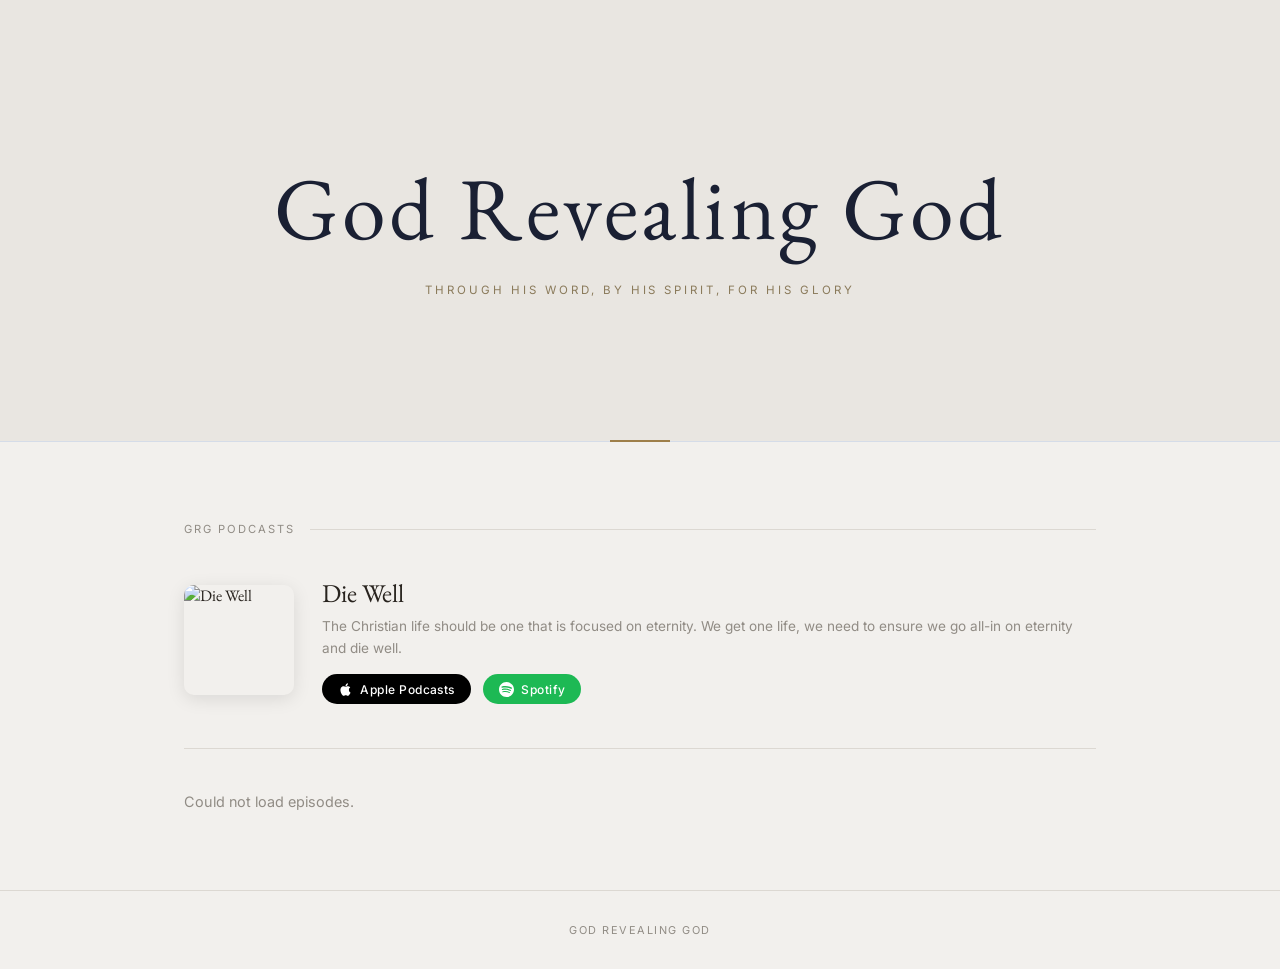
==== index.html @ 765616af "Add files via upload" ====
<!DOCTYPE html>
<html lang="en">
<head>
  <meta charset="UTF-8">
  <meta name="viewport" content="width=device-width, initial-scale=1.0">
  <title>God Revealing God</title>
  <link rel="preconnect" href="https://fonts.googleapis.com">
  <link rel="preconnect" href="https://fonts.gstatic.com" crossorigin>
  <link href="https://fonts.googleapis.com/css2?family=EB+Garamond:ital,wght@0,400;0,500;1,400&family=Inter:wght@400;500&display=swap" rel="stylesheet">
  <style>
    *, *::before, *::after { box-sizing: border-box; margin: 0; padding: 0; }

    :root {
      --cream: #f2f0ed;
      --paper: #e9e6e1;
      --ink:   #28231e;
      --muted: #918c85;
      --gold:  #9e7f4a;
      --rule:  #dcd8d2;
      --serif: 'EB Garamond', Georgia, serif;
      --sans:  'Inter', system-ui, sans-serif;
    }

    body {
      background: var(--cream);
      color: var(--ink);
      font-family: var(--serif);
      min-height: 100vh;
    }

    /* ── Hero ── */
    .hero {
      display: flex;
      flex-direction: column;
      align-items: center;
      justify-content: center;
      text-align: center;
      padding: 10rem 2rem 9rem;
      background: #e9e6e1;
      position: relative;
      border-bottom: 1px solid #d5dce8;
    }

    .hero::after {
      content: '';
      position: absolute;
      bottom: -1px; left: 50%;
      transform: translateX(-50%);
      width: 60px; height: 2px;
      background: var(--gold);
    }

    .hero-title {
      font-size: clamp(2.8rem, 8vw, 5.5rem);
      font-weight: 400;
      letter-spacing: .04em;
      color: #1a2033;
      line-height: 1.08;
    }

    .hero-tagline {
      font-family: var(--sans);
      font-size: .72rem;
      letter-spacing: .26em;
      text-transform: uppercase;
      color: #8a7a5a;
      margin-top: 1.75rem;
    }

    /* ── Section ── */
    .section { max-width: 960px; margin: 0 auto; padding: 5rem 1.5rem; }

    .section-label {
      font-family: var(--sans);
      font-size: .7rem;
      letter-spacing: .18em;
      text-transform: uppercase;
      color: var(--muted);
      margin-bottom: 2.5rem;
      display: flex;
      align-items: center;
      gap: .9rem;
    }

    .section-label::after {
      content: '';
      flex: 1;
      height: 1px;
      background: var(--rule);
    }

    /* ── Podcast header card ── */
    .podcast-header {
      display: flex;
      align-items: center;
      gap: 1.75rem;
      margin-bottom: 2.75rem;
      padding-bottom: 2.75rem;
      border-bottom: 1px solid var(--rule);
    }

    .podcast-art {
      width: 110px;
      height: 110px;
      border-radius: 10px;
      object-fit: cover;
      flex-shrink: 0;
      box-shadow: 0 4px 18px rgba(0,0,0,.1);
    }

    .podcast-info h2 {
      font-size: 1.6rem;
      font-weight: 400;
      margin-bottom: .4rem;
    }

    .podcast-desc {
      font-family: var(--sans);
      font-size: .85rem;
      color: var(--muted);
      line-height: 1.6;
      margin-bottom: .9rem;
    }

    .podcast-links { display: flex; gap: .75rem; flex-wrap: wrap; }

    .podcast-link {
      display: inline-flex;
      align-items: center;
      gap: .45rem;
      padding: .45rem 1rem;
      border-radius: 50px;
      font-family: var(--sans);
      font-size: .75rem;
      font-weight: 500;
      letter-spacing: .04em;
      text-decoration: none;
      transition: opacity .18s;
    }

    .podcast-link:hover { opacity: .8; }

    .podcast-link.apple {
      background: #000;
      color: #fff;
    }

    .podcast-link.spotify {
      background: #1DB954;
      color: #fff;
    }

    .podcast-link svg { width: 15px; height: 15px; fill: currentColor; }

    /* ── Episodes ── */
    .episodes { display: flex; flex-direction: column; gap: 0; }

    .episode {
      display: flex;
      align-items: baseline;
      gap: 1.25rem;
      padding: 1.2rem 0;
      border-bottom: 1px solid var(--rule);
      text-decoration: none;
      color: var(--ink);
      transition: opacity .18s;
    }

    .episode:last-child { border-bottom: none; }
    .episode:hover { opacity: .65; }

    .episode-num {
      font-family: var(--sans);
      font-size: .72rem;
      color: var(--muted);
      min-width: 1.6rem;
      text-align: right;
      flex-shrink: 0;
    }

    .episode-body { flex: 1; }

    .episode-title {
      font-size: 1.1rem;
      line-height: 1.3;
      margin-bottom: .25rem;
    }

    .episode-meta {
      font-family: var(--sans);
      font-size: .72rem;
      color: var(--muted);
    }

    .episode-arrow {
      font-family: var(--sans);
      font-size: .8rem;
      color: var(--muted);
      flex-shrink: 0;
    }

    .episodes-loading {
      font-family: var(--sans);
      font-size: .9rem;
      color: var(--muted);
      padding: 2rem 0;
    }

    /* ── Footer ── */
    footer {
      border-top: 1px solid var(--rule);
      padding: 2rem 1.5rem;
      text-align: center;
      font-family: var(--sans);
      font-size: .68rem;
      letter-spacing: .14em;
      text-transform: uppercase;
      color: var(--muted);
    }

    @media (max-width: 540px) {
      .podcast-header { flex-direction: column; align-items: flex-start; gap: 1.25rem; }
      .podcast-art { width: 90px; height: 90px; }
    }
  </style>
</head>
<body>

  <!-- Hero -->
  <section class="hero">
    <h1 class="hero-title">God Revealing God</h1>
    <p class="hero-tagline">through His Word, by His Spirit, for His glory</p>
  </section>

  <!-- Podcasts -->
  <div class="section">
    <div class="section-label">GRG Podcasts</div>

    <div class="podcast-header">
      <img class="podcast-art"
           src="https://hosting-media.riverside.com/media/podcasts/87ed1cb3-e6d3-4987-889e-8df98a594110/logos/90d9d428-9001-4b2c-bf42-3b40fa7dd4cc.png"
           alt="Die Well">
      <div class="podcast-info">
        <h2>Die Well</h2>
        <p class="podcast-desc">The Christian life should be one that is focused on eternity. We get one life, we need to ensure we go all-in on eternity and die well.</p>
        <div class="podcast-links">
          <a class="podcast-link apple" href="https://podcasts.apple.com/us/podcast/die-well/id1871918633" target="_blank" rel="noopener">
            <svg viewBox="0 0 24 24"><path d="M18.71 19.5c-.83 1.24-1.71 2.45-3.05 2.47-1.34.03-1.77-.79-3.29-.79-1.53 0-2 .77-3.27.82-1.31.05-2.3-1.32-3.14-2.53C4.25 17 2.94 12.45 4.7 9.39c.87-1.52 2.43-2.48 4.12-2.51 1.28-.02 2.5.87 3.29.87.78 0 2.26-1.07 3.8-.91.65.03 2.47.26 3.64 1.98-.09.06-2.17 1.28-2.15 3.81.03 3.02 2.65 4.03 2.68 4.04-.03.07-.42 1.44-1.38 2.83M13 3.5c.73-.83 1.94-1.46 2.94-1.5.13 1.17-.34 2.35-1.04 3.19-.69.85-1.83 1.51-2.95 1.42-.15-1.15.41-2.35 1.05-3.11z"/></svg>
            Apple Podcasts
          </a>
          <a class="podcast-link spotify" href="https://open.spotify.com/show/7qssKFeBSQ1iOcMrG3cqoP?si=e9df8c7dc8df4661" target="_blank" rel="noopener">
            <svg viewBox="0 0 24 24"><path d="M12 0C5.4 0 0 5.4 0 12s5.4 12 12 12 12-5.4 12-12S18.66 0 12 0zm5.521 17.34c-.24.359-.66.48-1.021.24-2.82-1.74-6.36-2.101-10.561-1.141-.418.122-.779-.179-.899-.539-.12-.421.18-.78.54-.9 4.56-1.021 8.52-.6 11.64 1.32.42.18.479.659.301 1.02zm1.44-3.3c-.301.42-.841.6-1.262.3-3.239-1.98-8.159-2.58-11.939-1.38-.479.12-1.02-.12-1.14-.6-.12-.48.12-1.021.6-1.141C9.6 9.9 15 10.561 18.72 12.84c.361.181.54.78.241 1.2zm.12-3.36C15.24 8.4 8.82 8.16 5.16 9.301c-.6.179-1.2-.181-1.38-.721-.18-.601.18-1.2.72-1.381 4.26-1.26 11.28-1.02 15.721 1.621.539.3.719 1.02.419 1.56-.299.421-1.02.599-1.559.3z"/></svg>
            Spotify
          </a>
        </div>
      </div>
    </div>

    <div class="episodes" id="episodes">
      <p class="episodes-loading">Loading episodes…</p>
    </div>
  </div>

  <footer>God Revealing God</footer>

  <script>
    const RSS = 'https://api.riverside.com/hosting/b6ihANCc.rss';
    const API = 'https://api.rss2json.com/v1/api.json?rss_url=' + encodeURIComponent(RSS) + '&count=20';

    function fmtDate(str) {
      return new Date(str).toLocaleDateString('en-US', { month: 'long', day: 'numeric', year: 'numeric' });
    }

    function fmtDuration(secs) {
      if (!secs) return '';
      const m = Math.floor(secs / 60), s = secs % 60;
      return m + ':' + String(s).padStart(2, '0');
    }

    fetch(API)
      .then(r => r.json())
      .then(data => {
        const el = document.getElementById('episodes');
        if (!data.items || !data.items.length) {
          el.innerHTML = '<p style="color:var(--muted);font-family:var(--sans);font-size:.9rem;">No episodes found.</p>';
          return;
        }
        el.innerHTML = data.items.map((ep, i) => `
          <a class="episode" href="${ep.link || ep.enclosure?.link || '#'}" target="_blank" rel="noopener">
            <span class="episode-num">${String(data.items.length - i).padStart(2, '0')}</span>
            <div class="episode-body">
              <div class="episode-title">${ep.title}</div>
              <div class="episode-meta">${fmtDate(ep.pubDate)}${ep.enclosure?.duration ? ' &nbsp;·&nbsp; ' + fmtDuration(ep.enclosure.duration) : ''}</div>
            </div>
            <span class="episode-arrow">→</span>
          </a>
        `).join('');
      })
      .catch(() => {
        document.getElementById('episodes').innerHTML =
          '<p style="color:var(--muted);font-family:var(--sans);font-size:.9rem;">Could not load episodes.</p>';
      });
  </script>

</body>
</html>
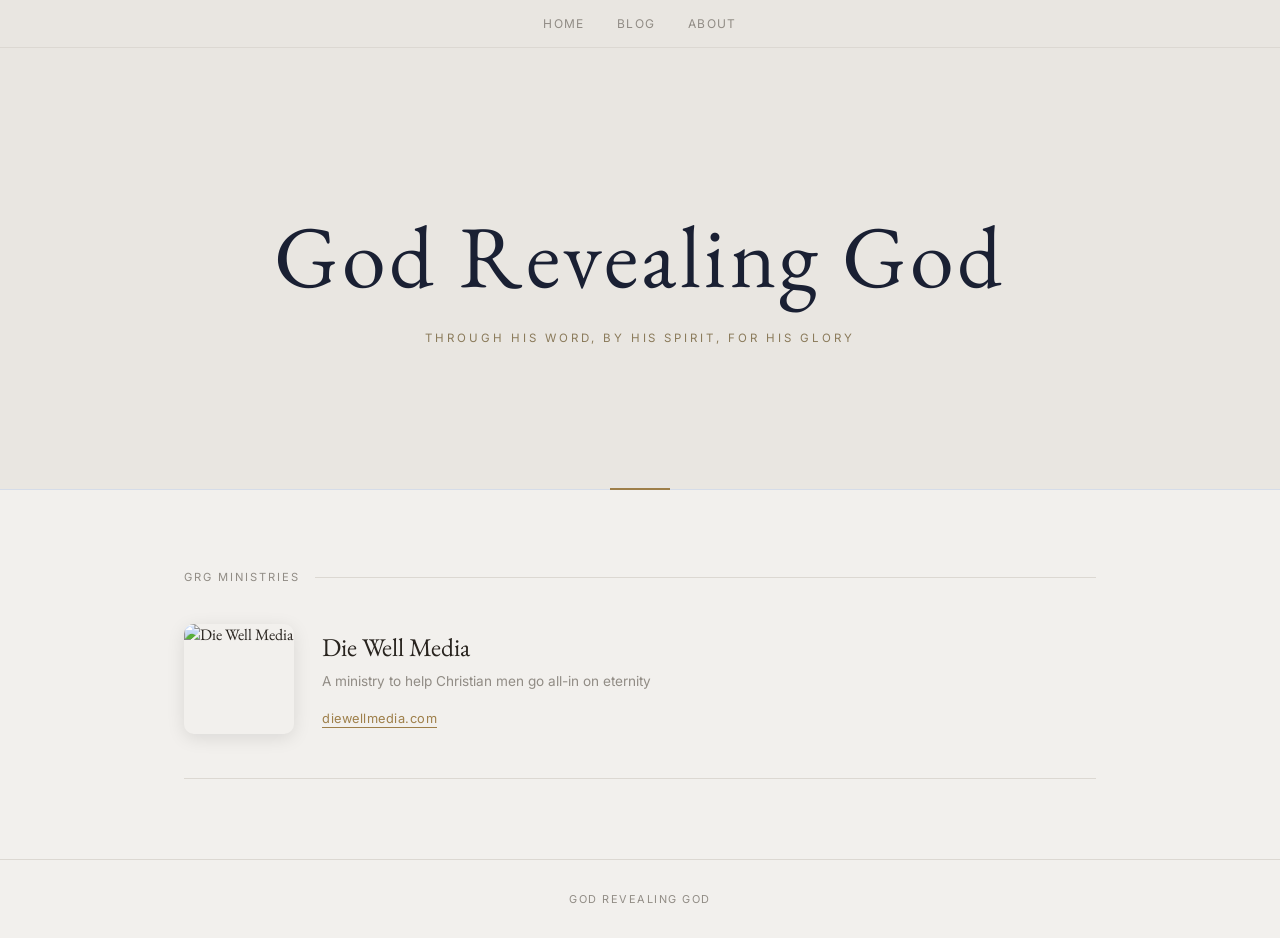
==== commit dbaccda8: "Update ministries section and nav Rename GRG Podcasts to GRG Ministries, Die Well to Die Well Media," ====
--- a/index.html
+++ b/index.html
@@ -28,6 +28,28 @@
       min-height: 100vh;
     }
 
+    /* ── Nav ── */
+    nav {
+      display: flex;
+      justify-content: center;
+      gap: 2rem;
+      padding: 1rem 1.5rem;
+      background: var(--paper);
+      border-bottom: 1px solid var(--rule);
+      font-family: var(--sans);
+      font-size: .75rem;
+      letter-spacing: .12em;
+      text-transform: uppercase;
+    }
+
+    nav a {
+      color: var(--muted);
+      text-decoration: none;
+      transition: color .18s;
+    }
+
+    nav a:hover { color: var(--ink); }
+
     /* ── Hero ── */
     .hero {
       display: flex;
@@ -89,17 +111,16 @@
       background: var(--rule);
     }
 
-    /* ── Podcast header card ── */
-    .podcast-header {
+    /* ── Ministry card ── */
+    .ministry-card {
       display: flex;
       align-items: center;
       gap: 1.75rem;
-      margin-bottom: 2.75rem;
       padding-bottom: 2.75rem;
       border-bottom: 1px solid var(--rule);
     }
 
-    .podcast-art {
+    .ministry-art {
       width: 110px;
       height: 110px;
       border-radius: 10px;
@@ -108,13 +129,13 @@
       box-shadow: 0 4px 18px rgba(0,0,0,.1);
     }
 
-    .podcast-info h2 {
+    .ministry-info h2 {
       font-size: 1.6rem;
       font-weight: 400;
       margin-bottom: .4rem;
     }
 
-    .podcast-desc {
+    .ministry-tagline {
       font-family: var(--sans);
       font-size: .85rem;
       color: var(--muted);
@@ -122,89 +143,19 @@
       margin-bottom: .9rem;
     }
 
-    .podcast-links { display: flex; gap: .75rem; flex-wrap: wrap; }
-
-    .podcast-link {
-      display: inline-flex;
-      align-items: center;
-      gap: .45rem;
-      padding: .45rem 1rem;
-      border-radius: 50px;
-      font-family: var(--sans);
-      font-size: .75rem;
-      font-weight: 500;
+    .ministry-link {
+      display: inline-block;
+      font-family: var(--sans);
+      font-size: .8rem;
+      color: var(--gold);
+      text-decoration: none;
       letter-spacing: .04em;
-      text-decoration: none;
+      border-bottom: 1px solid var(--gold);
+      padding-bottom: 1px;
       transition: opacity .18s;
     }
 
-    .podcast-link:hover { opacity: .8; }
-
-    .podcast-link.apple {
-      background: #000;
-      color: #fff;
-    }
-
-    .podcast-link.spotify {
-      background: #1DB954;
-      color: #fff;
-    }
-
-    .podcast-link svg { width: 15px; height: 15px; fill: currentColor; }
-
-    /* ── Episodes ── */
-    .episodes { display: flex; flex-direction: column; gap: 0; }
-
-    .episode {
-      display: flex;
-      align-items: baseline;
-      gap: 1.25rem;
-      padding: 1.2rem 0;
-      border-bottom: 1px solid var(--rule);
-      text-decoration: none;
-      color: var(--ink);
-      transition: opacity .18s;
-    }
-
-    .episode:last-child { border-bottom: none; }
-    .episode:hover { opacity: .65; }
-
-    .episode-num {
-      font-family: var(--sans);
-      font-size: .72rem;
-      color: var(--muted);
-      min-width: 1.6rem;
-      text-align: right;
-      flex-shrink: 0;
-    }
-
-    .episode-body { flex: 1; }
-
-    .episode-title {
-      font-size: 1.1rem;
-      line-height: 1.3;
-      margin-bottom: .25rem;
-    }
-
-    .episode-meta {
-      font-family: var(--sans);
-      font-size: .72rem;
-      color: var(--muted);
-    }
-
-    .episode-arrow {
-      font-family: var(--sans);
-      font-size: .8rem;
-      color: var(--muted);
-      flex-shrink: 0;
-    }
-
-    .episodes-loading {
-      font-family: var(--sans);
-      font-size: .9rem;
-      color: var(--muted);
-      padding: 2rem 0;
-    }
+    .ministry-link:hover { opacity: .7; }
 
     /* ── Footer ── */
     footer {
@@ -219,12 +170,19 @@
     }
 
     @media (max-width: 540px) {
-      .podcast-header { flex-direction: column; align-items: flex-start; gap: 1.25rem; }
-      .podcast-art { width: 90px; height: 90px; }
+      .ministry-card { flex-direction: column; align-items: flex-start; gap: 1.25rem; }
+      .ministry-art { width: 90px; height: 90px; }
     }
   </style>
 </head>
 <body>
+
+  <!-- Nav -->
+  <nav>
+    <a href="index.html">Home</a>
+    <a href="https://godrevealinggod.substack.com" target="_blank" rel="noopener">Blog</a>
+    <a href="about.html">About</a>
+  </nav>
 
   <!-- Hero -->
   <section class="hero">
@@ -232,75 +190,23 @@
     <p class="hero-tagline">through His Word, by His Spirit, for His glory</p>
   </section>
 
-  <!-- Podcasts -->
+  <!-- Ministries -->
   <div class="section">
-    <div class="section-label">GRG Podcasts</div>
-
-    <div class="podcast-header">
-      <img class="podcast-art"
+    <div class="section-label">GRG Ministries</div>
+
+    <div class="ministry-card">
+      <img class="ministry-art"
            src="https://hosting-media.riverside.com/media/podcasts/87ed1cb3-e6d3-4987-889e-8df98a594110/logos/90d9d428-9001-4b2c-bf42-3b40fa7dd4cc.png"
-           alt="Die Well">
-      <div class="podcast-info">
-        <h2>Die Well</h2>
-        <p class="podcast-desc">The Christian life should be one that is focused on eternity. We get one life, we need to ensure we go all-in on eternity and die well.</p>
-        <div class="podcast-links">
-          <a class="podcast-link apple" href="https://podcasts.apple.com/us/podcast/die-well/id1871918633" target="_blank" rel="noopener">
-            <svg viewBox="0 0 24 24"><path d="M18.71 19.5c-.83 1.24-1.71 2.45-3.05 2.47-1.34.03-1.77-.79-3.29-.79-1.53 0-2 .77-3.27.82-1.31.05-2.3-1.32-3.14-2.53C4.25 17 2.94 12.45 4.7 9.39c.87-1.52 2.43-2.48 4.12-2.51 1.28-.02 2.5.87 3.29.87.78 0 2.26-1.07 3.8-.91.65.03 2.47.26 3.64 1.98-.09.06-2.17 1.28-2.15 3.81.03 3.02 2.65 4.03 2.68 4.04-.03.07-.42 1.44-1.38 2.83M13 3.5c.73-.83 1.94-1.46 2.94-1.5.13 1.17-.34 2.35-1.04 3.19-.69.85-1.83 1.51-2.95 1.42-.15-1.15.41-2.35 1.05-3.11z"/></svg>
-            Apple Podcasts
-          </a>
-          <a class="podcast-link spotify" href="https://open.spotify.com/show/7qssKFeBSQ1iOcMrG3cqoP?si=e9df8c7dc8df4661" target="_blank" rel="noopener">
-            <svg viewBox="0 0 24 24"><path d="M12 0C5.4 0 0 5.4 0 12s5.4 12 12 12 12-5.4 12-12S18.66 0 12 0zm5.521 17.34c-.24.359-.66.48-1.021.24-2.82-1.74-6.36-2.101-10.561-1.141-.418.122-.779-.179-.899-.539-.12-.421.18-.78.54-.9 4.56-1.021 8.52-.6 11.64 1.32.42.18.479.659.301 1.02zm1.44-3.3c-.301.42-.841.6-1.262.3-3.239-1.98-8.159-2.58-11.939-1.38-.479.12-1.02-.12-1.14-.6-.12-.48.12-1.021.6-1.141C9.6 9.9 15 10.561 18.72 12.84c.361.181.54.78.241 1.2zm.12-3.36C15.24 8.4 8.82 8.16 5.16 9.301c-.6.179-1.2-.181-1.38-.721-.18-.601.18-1.2.72-1.381 4.26-1.26 11.28-1.02 15.721 1.621.539.3.719 1.02.419 1.56-.299.421-1.02.599-1.559.3z"/></svg>
-            Spotify
-          </a>
-        </div>
+           alt="Die Well Media">
+      <div class="ministry-info">
+        <h2>Die Well Media</h2>
+        <p class="ministry-tagline">A ministry to help Christian men go all-in on eternity</p>
+        <a class="ministry-link" href="https://diewellmedia.com" target="_blank" rel="noopener">diewellmedia.com</a>
       </div>
     </div>
-
-    <div class="episodes" id="episodes">
-      <p class="episodes-loading">Loading episodes…</p>
-    </div>
   </div>
 
   <footer>God Revealing God</footer>
-
-  <script>
-    const RSS = 'https://api.riverside.com/hosting/b6ihANCc.rss';
-    const API = 'https://api.rss2json.com/v1/api.json?rss_url=' + encodeURIComponent(RSS) + '&count=20';
-
-    function fmtDate(str) {
-      return new Date(str).toLocaleDateString('en-US', { month: 'long', day: 'numeric', year: 'numeric' });
-    }
-
-    function fmtDuration(secs) {
-      if (!secs) return '';
-      const m = Math.floor(secs / 60), s = secs % 60;
-      return m + ':' + String(s).padStart(2, '0');
-    }
-
-    fetch(API)
-      .then(r => r.json())
-      .then(data => {
-        const el = document.getElementById('episodes');
-        if (!data.items || !data.items.length) {
-          el.innerHTML = '<p style="color:var(--muted);font-family:var(--sans);font-size:.9rem;">No episodes found.</p>';
-          return;
-        }
-        el.innerHTML = data.items.map((ep, i) => `
-          <a class="episode" href="${ep.link || ep.enclosure?.link || '#'}" target="_blank" rel="noopener">
-            <span class="episode-num">${String(data.items.length - i).padStart(2, '0')}</span>
-            <div class="episode-body">
-              <div class="episode-title">${ep.title}</div>
-              <div class="episode-meta">${fmtDate(ep.pubDate)}${ep.enclosure?.duration ? ' &nbsp;·&nbsp; ' + fmtDuration(ep.enclosure.duration) : ''}</div>
-            </div>
-            <span class="episode-arrow">→</span>
-          </a>
-        `).join('');
-      })
-      .catch(() => {
-        document.getElementById('episodes').innerHTML =
-          '<p style="color:var(--muted);font-family:var(--sans);font-size:.9rem;">Could not load episodes.</p>';
-      });
-  </script>
 
 </body>
 </html>
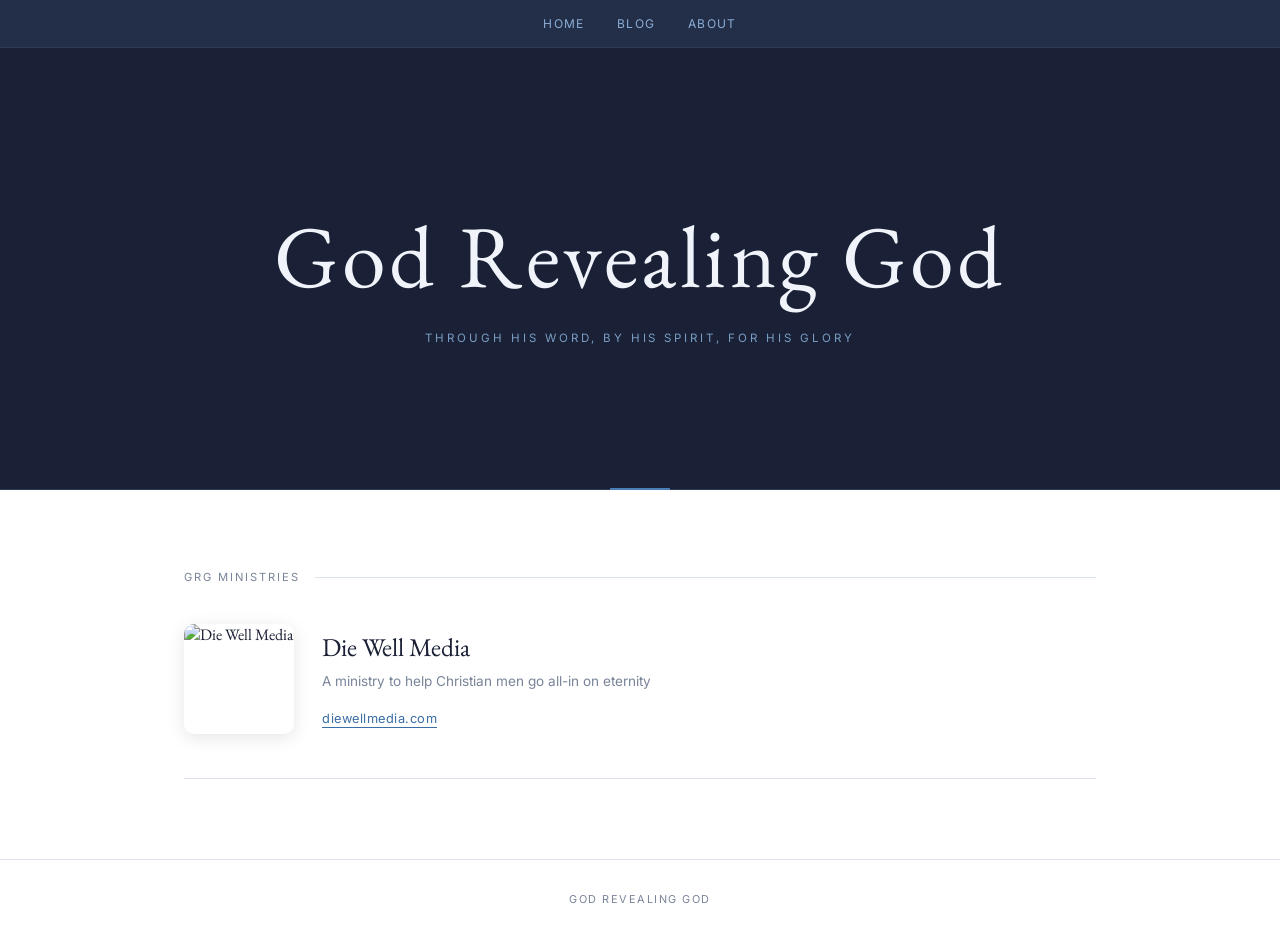
==== commit dcc74103: "Refresh color scheme to cool slate/navy palette Replace warm cream tones with deep navy hero/nav, cl" ====
--- a/index.html
+++ b/index.html
@@ -11,12 +11,12 @@
     *, *::before, *::after { box-sizing: border-box; margin: 0; padding: 0; }
 
     :root {
-      --cream: #f2f0ed;
-      --paper: #e9e6e1;
-      --ink:   #28231e;
-      --muted: #918c85;
-      --gold:  #9e7f4a;
-      --rule:  #dcd8d2;
+      --cream: #ffffff;
+      --paper: #f0f3f7;
+      --ink:   #1a2035;
+      --muted: #7a8499;
+      --gold:  #4a7eb5;
+      --rule:  #dde3ec;
       --serif: 'EB Garamond', Georgia, serif;
       --sans:  'Inter', system-ui, sans-serif;
     }
@@ -34,8 +34,8 @@
       justify-content: center;
       gap: 2rem;
       padding: 1rem 1.5rem;
-      background: var(--paper);
-      border-bottom: 1px solid var(--rule);
+      background: #232e48;
+      border-bottom: 1px solid #2c3a55;
       font-family: var(--sans);
       font-size: .75rem;
       letter-spacing: .12em;
@@ -43,12 +43,12 @@
     }
 
     nav a {
-      color: var(--muted);
+      color: #8aadd4;
       text-decoration: none;
       transition: color .18s;
     }
 
-    nav a:hover { color: var(--ink); }
+    nav a:hover { color: #f0f4fa; }
 
     /* ── Hero ── */
     .hero {
@@ -58,9 +58,9 @@
       justify-content: center;
       text-align: center;
       padding: 10rem 2rem 9rem;
-      background: #e9e6e1;
+      background: #1a2035;
       position: relative;
-      border-bottom: 1px solid #d5dce8;
+      border-bottom: 1px solid #2c3a55;
     }
 
     .hero::after {
@@ -76,7 +76,7 @@
       font-size: clamp(2.8rem, 8vw, 5.5rem);
       font-weight: 400;
       letter-spacing: .04em;
-      color: #1a2033;
+      color: #f0f4fa;
       line-height: 1.08;
     }
 
@@ -85,7 +85,7 @@
       font-size: .72rem;
       letter-spacing: .26em;
       text-transform: uppercase;
-      color: #8a7a5a;
+      color: #7a9ec4;
       margin-top: 1.75rem;
     }
 
@@ -147,10 +147,10 @@
       display: inline-block;
       font-family: var(--sans);
       font-size: .8rem;
-      color: var(--gold);
+      color: #3b6ea5;
       text-decoration: none;
       letter-spacing: .04em;
-      border-bottom: 1px solid var(--gold);
+      border-bottom: 1px solid #3b6ea5;
       padding-bottom: 1px;
       transition: opacity .18s;
     }
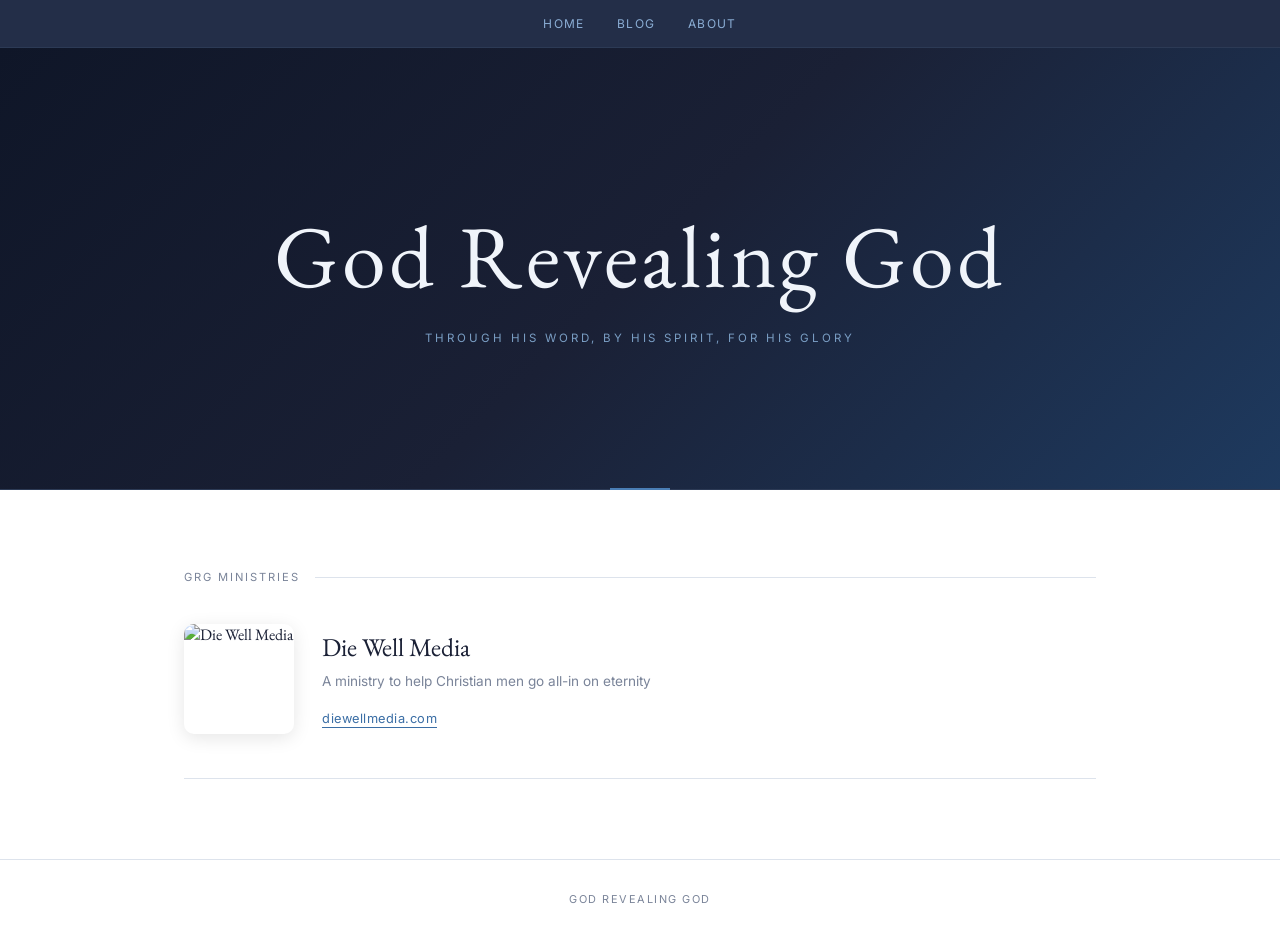
==== commit 9cbfd4a7: "Add gradient to hero section Diagonal gradient from near-black navy to deep steel blue.  Co-Authored" ====
--- a/index.html
+++ b/index.html
@@ -58,7 +58,7 @@
       justify-content: center;
       text-align: center;
       padding: 10rem 2rem 9rem;
-      background: #1a2035;
+      background: linear-gradient(135deg, #0f1628 0%, #1a2035 50%, #1e3a5f 100%);
       position: relative;
       border-bottom: 1px solid #2c3a55;
     }
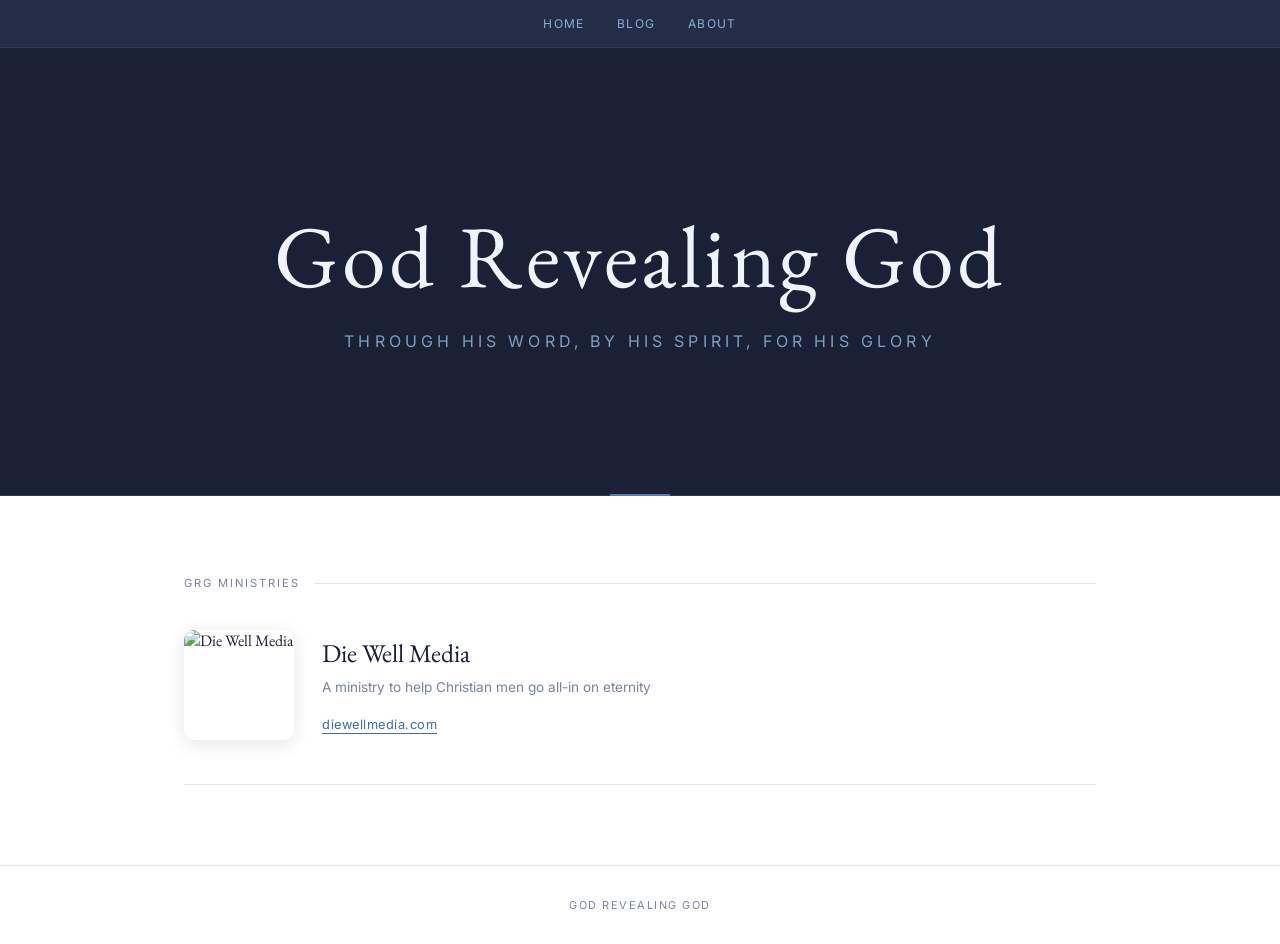
==== commit 32aee87f: "Increase hero tagline font size Co-Authored-By: Claude Sonnet 4.6 <noreply@anthropic.com>" ====
--- a/index.html
+++ b/index.html
@@ -4,6 +4,7 @@
   <meta charset="UTF-8">
   <meta name="viewport" content="width=device-width, initial-scale=1.0">
   <title>God Revealing God</title>
+  <link rel="icon" type="image/png" href="logo.png">
   <link rel="preconnect" href="https://fonts.googleapis.com">
   <link rel="preconnect" href="https://fonts.gstatic.com" crossorigin>
   <link href="https://fonts.googleapis.com/css2?family=EB+Garamond:ital,wght@0,400;0,500;1,400&family=Inter:wght@400;500&display=swap" rel="stylesheet">
@@ -58,7 +59,7 @@
       justify-content: center;
       text-align: center;
       padding: 10rem 2rem 9rem;
-      background: linear-gradient(135deg, #0f1628 0%, #1a2035 50%, #1e3a5f 100%);
+      background: #1a2035;
       position: relative;
       border-bottom: 1px solid #2c3a55;
     }
@@ -82,7 +83,7 @@
 
     .hero-tagline {
       font-family: var(--sans);
-      font-size: .72rem;
+      font-size: 1rem;
       letter-spacing: .26em;
       text-transform: uppercase;
       color: #7a9ec4;
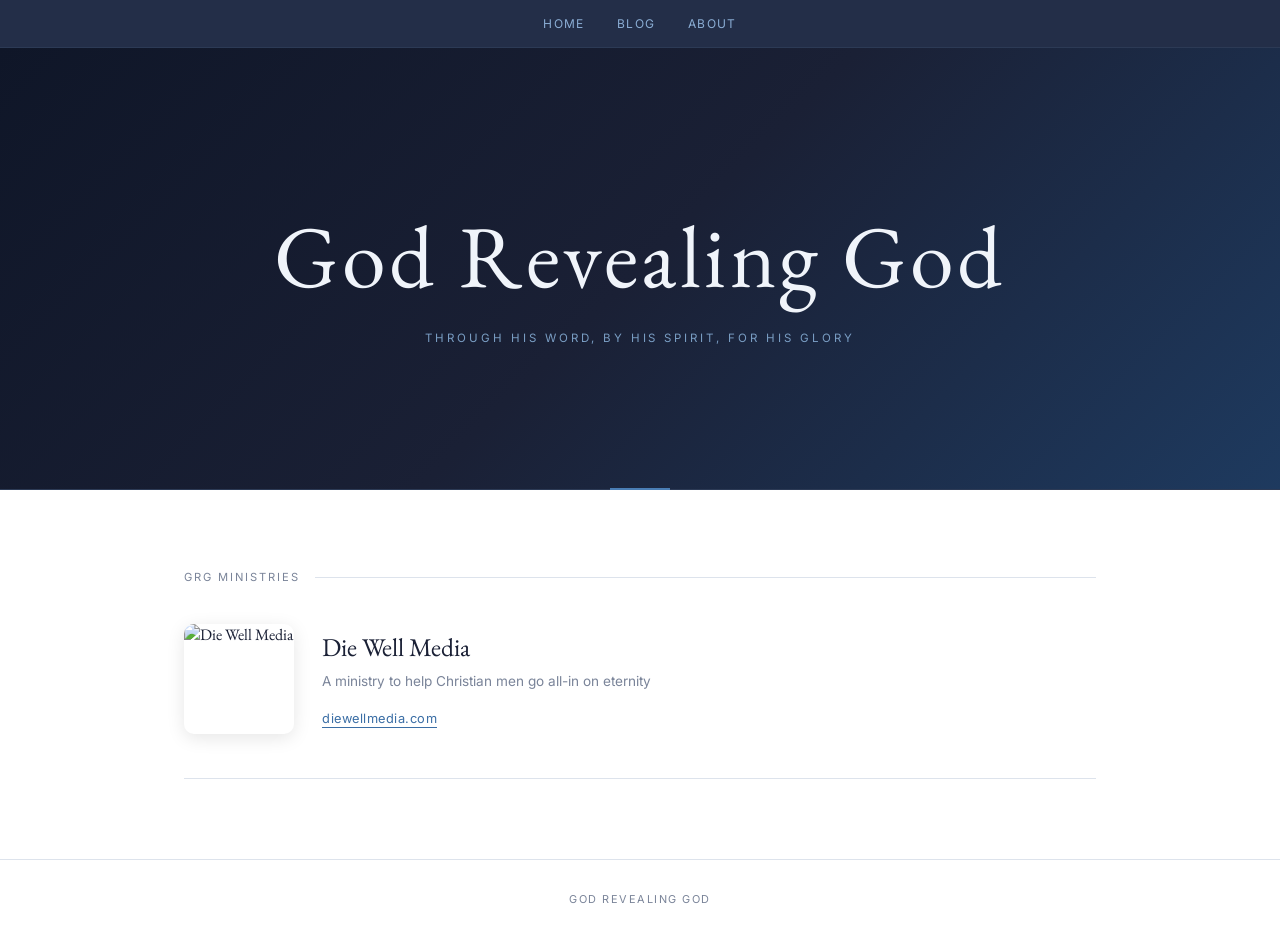
==== commit 03ece33a: "Revert hero to gradient and tagline to original size Co-Authored-By: Claude Sonnet 4.6 <noreply@anth" ====
--- a/index.html
+++ b/index.html
@@ -59,7 +59,7 @@
       justify-content: center;
       text-align: center;
       padding: 10rem 2rem 9rem;
-      background: #1a2035;
+      background: linear-gradient(135deg, #0f1628 0%, #1a2035 50%, #1e3a5f 100%);
       position: relative;
       border-bottom: 1px solid #2c3a55;
     }
@@ -83,7 +83,7 @@
 
     .hero-tagline {
       font-family: var(--sans);
-      font-size: 1rem;
+      font-size: .72rem;
       letter-spacing: .26em;
       text-transform: uppercase;
       color: #7a9ec4;
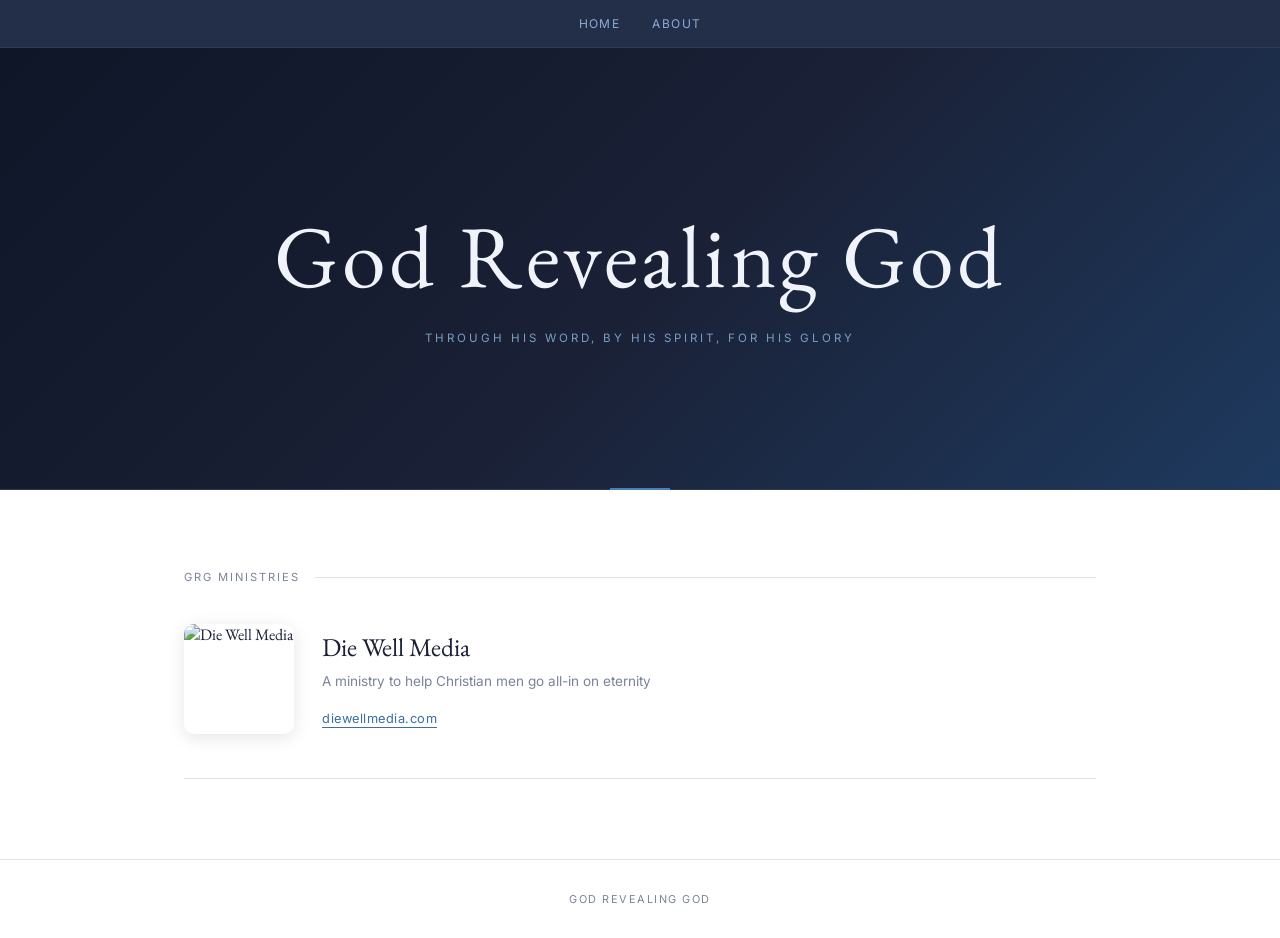
==== commit 8dafa9fd: "Remove Blog nav link, add mission statement to About Co-Authored-By: Claude Sonnet 4.6 <noreply@anth" ====
--- a/index.html
+++ b/index.html
@@ -181,7 +181,6 @@
   <!-- Nav -->
   <nav>
     <a href="index.html">Home</a>
-    <a href="https://godrevealinggod.substack.com" target="_blank" rel="noopener">Blog</a>
     <a href="about.html">About</a>
   </nav>
 
